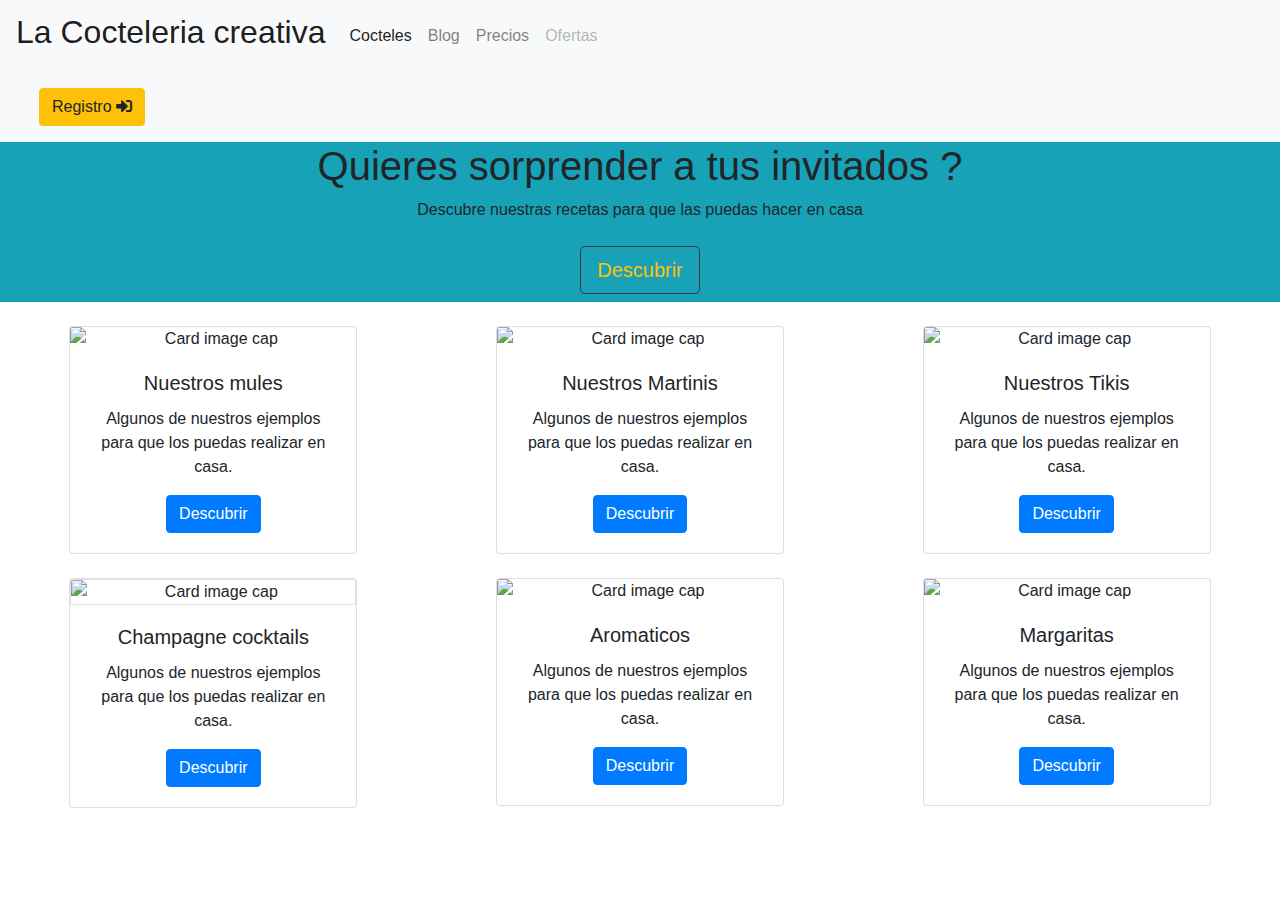
==== index.html @ 440af1de "falta la resp de form" ====
<!DOCTYPE html>
<html lang="en">

<head>
    <meta charset="UTF-8">
    <meta http-equiv="X-UA-Compatible" content="IE=edge">
    <meta name="viewport" content="width=device-width, initial-scale=1.0">
    <title>La Cocteleria en tu casa</title>
    <!-- Font awesome -->
    <link rel="stylesheet" href="https://cdnjs.cloudflare.com/ajax/libs/font-awesome/5.15.3/css/all.min.css">

    <!-- Bootstrap CSS -->
    <link rel="stylesheet" href="https://maxcdn.bootstrapcdn.com/bootstrap/4.0.0/css/bootstrap.min.css"
        integrity="sha384-Gn5384xqQ1aoWXA+058RXPxPg6fy4IWvTNh0E263XmFcJlSAwiGgFAW/dAiS6JXm" crossorigin="anonymous">
<!-- Jquery -->
<script src="https://ajax.googleapis.com/ajax/libs/jquery/3.5.1/jquery.min.js"></script>
<script>

</script>


</head>

<body>
    <header>
    
        <nav class="navbar navbar-expand-lg navbar-light bg-light">
          
            <a class="navbar-brand" href="#">
                <h2>La Cocteleria creativa</h2>
            </a>
            <button class="navbar-toggler" type="button" data-toggle="collapse" data-target="#navbarNavAltMarkup"
                aria-controls="navbarNavAltMarkup" aria-expanded="false" aria-label="Toggle navigation">
                <span class="navbar-toggler-icon"></span>
            </button>
            <div class="collapse navbar-collapse" id="navbarNavAltMarkup">
                <div class="navbar-nav">
                    <a class="nav-item nav-link active" href="#">Cocteles <span class="sr-only">(current)</span></a>
                    <a class="nav-item nav-link" href="#">Blog</a>
                    <a class="nav-item nav-link" href="#">Precios</a>
                    <a class="nav-item nav-link disabled" href="#">Ofertas</a>
                </div>
            </div>
        </nav>
        <nav class="navbar navbar-expand-md navbar-light bg-light d-flex justify-content-end ">
            <div class="col">

                <button class="btn btn-warning m-2 " data-toggle="modal" data-target="#modalForm"> Registro
                    <i class="fas fa-sign-in-alt"></i>
                </button>
                <!-- TODO: corregit donde va el formulario y crear otro log in -->
                <!-- <button class="btn btn-primary m-2 " data-toggle="modal" data-target="#modalLogin">
                    Acceder
                </button> -->
            </div>
                
            
         
            <!-- Modal login -->
            <!-- <div class="modal" tabindex="-1" id="modalLogin">
                <div class="modal-dialog">
                    <div class="modal-content">
                        <div class="modal-header">
                            <h5 class="modal-title">Acceder a la parte de socios</h5>
                            <button type="button" class="btn-close" data-bs-dismiss="modal" aria-label="Close"></button>
                        </div>
                        <div class="modal-body">
                            <p>Modal body text goes here.</p>
                        </div>
                        <div class="modal-footer">
                            <button type="button" class="btn btn-secondary" data-bs-dismiss="modal">Cerrar</button>
                            <button type="button" class="btn btn-primary">Acceder</button>
                        </div>
                    </div>
                </div>
            </div> -->
            <!-- Modal Registro -->
            <div class="modal fade " id="modalForm" role="dialog">
                <div class="modal-dialog">
                    <div class="modal-content">
                        <!-- Modal Header -->
                        <div class="modal-header ">
                            <h4 class="modal-title" id="myModalLabel">Registrarse</h4>
                            <button type="button" class="close" data-dismiss="modal">
                                <span aria-hidden="true">×</span>
                                <span class="sr-only">Close</span>
                            </button>
                        </div>

                        <!-- Modal Body -->
                        <div class="modal-body">
                            <p class="statusMsg"></p>
                            <form class="" method="" action="" id="myFormId"
                                onsubmit="return registerValidate()" name="myForm">
                                <div class="form-row">
                                    <div class="form-group col-md-6">
                                        <label for="inputName">Nombre</label>
                                        <input type="text" name="inputName" class="form-control" id="inputName">
                                        <div class="invalid-feedback" id="errorName"></div>
                                    </div>
                                    <div class="form-group col-md-6">
                                        <label for="inputEmail">Email</label>
                                        <input type="text" name="inputEmail" class="form-control" id="inputEmail">
                                        <div class="invalid-feedback" id="errorEmail"></div>
                                    </div>
                                </div>
                                <div class="form-row">

                                    <div class="form-group col-md-6">
                                        <label for="inputPassword">Contraseña</label>
                                        <input type="password" name="inputPassword" class="form-control"
                                            id="inputPassword">
                                        <div class="invalid-feedback" id="errorPassword"></div>
                                    </div>
                                    <div class="form-group col-md-6">
                                        <label for="inputConPassword">Confirmar Contraseña</label>
                                        <input type="Conpassword" name="inputConPassword" class="form-control"
                                            id="inputConPassword">
                                        <div class="invalid-feedback" id="errorConPassword"></div>
                                    </div>
                                </div>

                                <div class="form-row">
                                    <div class="form-group col-md-4">
                                        <label for="inputProvince">Provincia</label>
                                        <select id="inputProvince" class="form-control">
                                            <option selected value=""></option>
                                            <option>Barcelona</option>
                                            <option>Girona</option>
                                            <option>Tarragona</option>
                                            <option>Lleida</option>
                                        </select>
                                        <div class="invalid-feedback" id="errorProvince"></div>
                                    </div>
                                    <div class="form-group col-md-4">
                                        <label for="inputCity">Ciudad</label>
                                        <input type="text" class="form-control" id="inputCity">
                                        <div class="invalid-feedback" id="errorCity"></div>
                                    </div>
                                    <div class="form-group col-md-4">
                                        <label for="inputZip">Codigo Postal</label>
                                        <input type="text" class="form-control" id="inputZip">
                                        <div class="invalid-feedback" id="errorZip"></div>
                                    </div>
                                </div>
                                <div class="form-group">
                                    <div class="form-check">
                                        <input class="form-check-input" type="checkbox" id="gridCheck">
                                        <label class="form-check-label" for="gridCheck">
                                            He leido y acepto la politica de privacidad
                                        </label>
                                        <div class="invalid-feedback" id="errorCheck"></div>
                                    </div>
                                </div>
                                <!-- <button type="submit" class="btn btn-primary btn-lg w-100  mb-2"
                                    onclick="registerValidate()">Registrarse</button> -->
                            </form>
                        </div>

                        <!-- Modal Footer -->
                        <div class="modal-footer">
                            <button type="submit" class="btn btn-primary btn-lg w-100  mb-2"
                            onclick="registerValidate()" >Registrarse</button>
                        </div>

                    </div>
                </div>
            </div>
        </nav>

    </header>
    <!-- entrada -->
<div class="container-fluid text-center mb-4 bg-info">
    <div class="row ">
        <div class="col">
           <h1 class="">Quieres sorprender a tus invitados ?</h1>
        <p class="Co">Descubre nuestras recetas para que las puedas hacer en casa </p>
        <button class="btn btn-lg btn-outline-warning border-dark m-2">Descubrir</button>  
        </div>
    </div>
</div>
    
    <!-- Cocteles -->
    <div class="container-fluid">
        <div class="row ">
            <div class="col-md-4 text-center mb-4">
                <div class="card m-auto " style="width: 18rem;">
                    <img class="card-img-top border-" src="fotos/mule.jpeg" alt="Card image cap">
                    <div class="card-body">
                      <h5 class="card-title">Nuestros mules</h5>
                      <p class="card-text">Algunos de nuestros ejemplos para que los puedas realizar en casa.</p>
                      <a href="#" class="btn btn-primary">Descubrir</a>
                    </div>
                  </div>
            </div>
            <div class="col-md-4 text-center mb-4">
                <div class="card m-auto " style="width: 18rem;">
                    <img class="card-img-top border-" src="fotos/starmrtii.jpeg" alt="Card image cap">
                    <div class="card-body">
                        <h5 class="card-title">Nuestros Martinis</h5>
                        <p class="card-text">Algunos de nuestros ejemplos para que los puedas realizar en casa.</p>
                        <a href="#" class="btn btn-primary">Descubrir</a>
                    </div>
                </div>
            </div>
            <div class="col-md-4 text-center mb-4">
                <div class="card m-auto " style="width: 18rem;">
                    <img class="card-img-top border-" src="fotos/taikiki.jpeg" alt="Card image cap">
                    <div class="card-body">
                      <h5 class="card-title">Nuestros Tikis</h5>
                      <p class="card-text">Algunos de nuestros ejemplos para que los puedas realizar en casa.</p>
                      <a href="#" class="btn btn-primary">Descubrir</a>
                    </div>
                  </div>
            </div>
            <div class="col-md-4 text-center mb-4">
                <div class="card m-auto " style="width: 18rem;">
                    <img class="card-img-top border" src="fotos/underrock.jpeg" alt="Card image cap">
                    <div class="card-body">
                      <h5 class="card-title">Champagne cocktails</h5>
                      <p class="card-text">Algunos de nuestros ejemplos para que los puedas realizar en casa.</p>
                      <a href="#" class="btn btn-primary">Descubrir</a>
                    </div>
                  </div>
            </div>
            <div class="col-md-4 text-center mb-4">
                <div class="card m-auto " style="width: 18rem;">
                    <img class="card-img-top border-" src="fotos/plata.jpeg" alt="Card image cap">
                    <div class="card-body">
                      <h5 class="card-title">Aromaticos</h5>
                      <p class="card-text">Algunos de nuestros ejemplos para que los puedas realizar en casa.</p>
                      <a href="#" class="btn btn-primary">Descubrir</a>
                    </div>
                  </div>
            </div>
            <div class="col-md-4 text-center mb-4">
                <div class="card m-auto " style="width: 18rem;">
                    <img class="card-img-top border-" src="fotos/oro.jpeg" alt="Card image cap">
                    <div class="card-body">
                      <h5 class="card-title">Margaritas</h5>
                      <p class="card-text">Algunos de nuestros ejemplos para que los puedas realizar en casa.</p>
                      <a href="#" class="btn btn-primary">Descubrir</a>
                    </div>
                  </div>
            </div>
        </div>
       
    </div>
<!-- seccion -->





    <!-- Optional JavaScript -->
    <!-- jQuery first, then Popper.js, then Bootstrap JS -->
    <script src="https://code.jquery.com/jquery-3.4.1.slim.min.js"
        integrity="sha384-J6qa4849blE2+poT4WnyKhv5vZF5SrPo0iEjwBvKU7imGFAV0wwj1yYfoRSJoZ+n" crossorigin="anonymous">
    </script>
    <script src="https://cdn.jsdelivr.net/npm/popper.js@1.16.0/dist/umd/popper.min.js"
        integrity="sha384-Q6E9RHvbIyZFJoft+2mJbHaEWldlvI9IOYy5n3zV9zzTtmI3UksdQRVvoxMfooAo" crossorigin="anonymous">
    </script>
    <script src="https://stackpath.bootstrapcdn.com/bootstrap/4.4.1/js/bootstrap.min.js"
        integrity="sha384-wfSDF2E50Y2D1uUdj0O3uMBJnjuUD4Ih7YwaYd1iqfktj0Uod8GCExl3Og8ifwB6" crossorigin="anonymous">
    </script>

    <script src="scripts.js"></script>
</body>

</html>
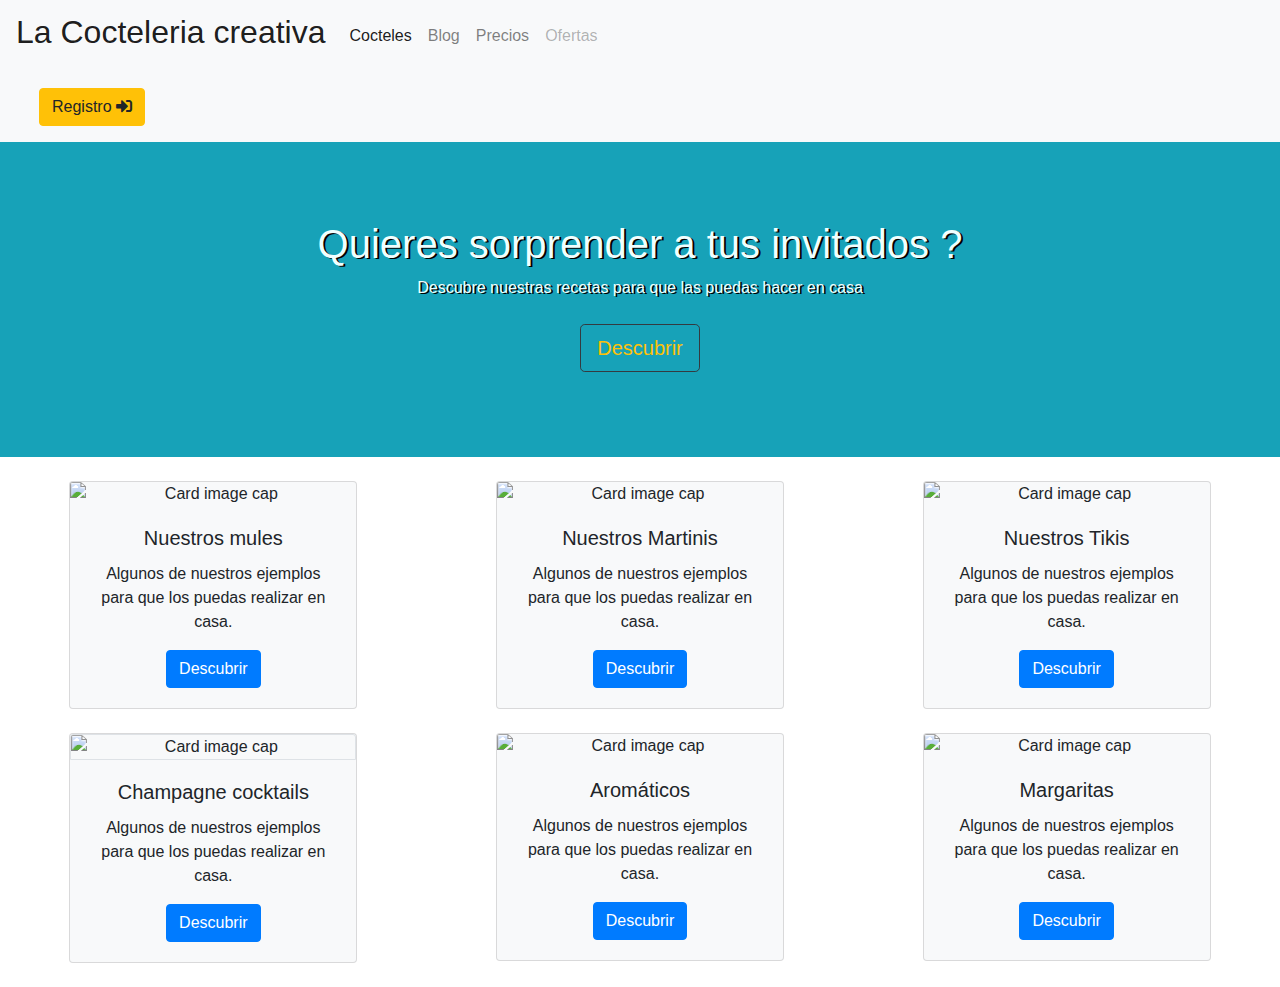
==== commit 127b0521: "forms" ====
--- a/index.html
+++ b/index.html
@@ -9,10 +9,14 @@
     <!-- Font awesome -->
     <link rel="stylesheet" href="https://cdnjs.cloudflare.com/ajax/libs/font-awesome/5.15.3/css/all.min.css">
 
+<!-- css -->
+<link rel="stylesheet" href="styles.css">
     <!-- Bootstrap CSS -->
     <link rel="stylesheet" href="https://maxcdn.bootstrapcdn.com/bootstrap/4.0.0/css/bootstrap.min.css"
         integrity="sha384-Gn5384xqQ1aoWXA+058RXPxPg6fy4IWvTNh0E263XmFcJlSAwiGgFAW/dAiS6JXm" crossorigin="anonymous">
-<!-- Jquery -->
+
+
+        <!-- Jquery -->
 <script src="https://ajax.googleapis.com/ajax/libs/jquery/3.5.1/jquery.min.js"></script>
 <script>
 
@@ -57,23 +61,42 @@
             
          
             <!-- Modal login -->
-            <!-- <div class="modal" tabindex="-1" id="modalLogin">
+            <div class="modal" tabindex="-1" id="modalLogin">
                 <div class="modal-dialog">
                     <div class="modal-content">
                         <div class="modal-header">
                             <h5 class="modal-title">Acceder a la parte de socios</h5>
-                            <button type="button" class="btn-close" data-bs-dismiss="modal" aria-label="Close"></button>
+                            <!-- <button type="button" class="btn-close" data-bs-dismiss="modal" aria-label="Close"></button> -->
+                            <button type="button" class="close" data-dismiss="modal">
+                                <span aria-hidden="true">×</span>
+                                <span class="sr-only">Close</span>
+                            </button>
                         </div>
                         <div class="modal-body">
-                            <p>Modal body text goes here.</p>
+                            <p>Inserte sus datos</p>
+                            <form class="" method="" action="" id="formLogin"
+                                name="formLogin">
+                                <div class="form-row">
+                                    <div class="form-group col-md-6">
+                                        <label for="inputNameLogin">Nombre</label>
+                                        <input type="text" name="inputNameLogin" class="form-control" id="inputNameLogin">
+                                        <div class="invalid-feedback" id="errorNameLogin"></div>
+                                    </div>
+                                    <div class="form-group col-md-6">
+                                        <label for="inputEmailLogin">Email</label>
+                                        <input type="text" name="inputEmailLogin" class="form-control" id="inputEmailLogin">
+                                        <div class="invalid-feedback" id="errorEmailLogin"></div>
+                                    </div>
+                                </div>
+                            </form>
                         </div>
                         <div class="modal-footer">
                             <button type="button" class="btn btn-secondary" data-bs-dismiss="modal">Cerrar</button>
-                            <button type="button" class="btn btn-primary">Acceder</button>
-                        </div>
-                    </div>
-                </div>
-            </div> -->
+                            <button type="button" class="btn btn-primary"data-bs-dismiss="modal" >Acceder</button>
+                        </div>
+                    </div>
+                </div>
+            </div>
             <!-- Modal Registro -->
             <div class="modal fade " id="modalForm" role="dialog">
                 <div class="modal-dialog">
@@ -89,7 +112,7 @@
 
                         <!-- Modal Body -->
                         <div class="modal-body">
-                            <p class="statusMsg"></p>
+                            <!-- <p class="statusMsg"></p> -->
                             <form class="" method="" action="" id="myFormId"
                                 onsubmit="return registerValidate()" name="myForm">
                                 <div class="form-row">
@@ -170,11 +193,11 @@
 
     </header>
     <!-- entrada -->
-<div class="container-fluid text-center mb-4 bg-info">
+<div class="container-fluid text-center mb-4 bg-info portada">
     <div class="row ">
         <div class="col">
            <h1 class="">Quieres sorprender a tus invitados ?</h1>
-        <p class="Co">Descubre nuestras recetas para que las puedas hacer en casa </p>
+        <p class="">Descubre nuestras recetas para que las puedas hacer en casa </p>
         <button class="btn btn-lg btn-outline-warning border-dark m-2">Descubrir</button>  
         </div>
     </div>
@@ -184,7 +207,7 @@
     <div class="container-fluid">
         <div class="row ">
             <div class="col-md-4 text-center mb-4">
-                <div class="card m-auto " style="width: 18rem;">
+                <div class="card m-auto bg-light" style="width: 18rem;">
                     <img class="card-img-top border-" src="fotos/mule.jpeg" alt="Card image cap">
                     <div class="card-body">
                       <h5 class="card-title">Nuestros mules</h5>
@@ -194,7 +217,7 @@
                   </div>
             </div>
             <div class="col-md-4 text-center mb-4">
-                <div class="card m-auto " style="width: 18rem;">
+                <div class="card m-auto  bg-light" style="width: 18rem;">
                     <img class="card-img-top border-" src="fotos/starmrtii.jpeg" alt="Card image cap">
                     <div class="card-body">
                         <h5 class="card-title">Nuestros Martinis</h5>
@@ -204,7 +227,7 @@
                 </div>
             </div>
             <div class="col-md-4 text-center mb-4">
-                <div class="card m-auto " style="width: 18rem;">
+                <div class="card m-auto  bg-light" style="width: 18rem;">
                     <img class="card-img-top border-" src="fotos/taikiki.jpeg" alt="Card image cap">
                     <div class="card-body">
                       <h5 class="card-title">Nuestros Tikis</h5>
@@ -214,7 +237,7 @@
                   </div>
             </div>
             <div class="col-md-4 text-center mb-4">
-                <div class="card m-auto " style="width: 18rem;">
+                <div class="card m-auto  bg-light" style="width: 18rem;">
                     <img class="card-img-top border" src="fotos/underrock.jpeg" alt="Card image cap">
                     <div class="card-body">
                       <h5 class="card-title">Champagne cocktails</h5>
@@ -224,17 +247,17 @@
                   </div>
             </div>
             <div class="col-md-4 text-center mb-4">
-                <div class="card m-auto " style="width: 18rem;">
+                <div class="card m-auto  bg-light" style="width: 18rem;">
                     <img class="card-img-top border-" src="fotos/plata.jpeg" alt="Card image cap">
                     <div class="card-body">
-                      <h5 class="card-title">Aromaticos</h5>
-                      <p class="card-text">Algunos de nuestros ejemplos para que los puedas realizar en casa.</p>
-                      <a href="#" class="btn btn-primary">Descubrir</a>
-                    </div>
-                  </div>
-            </div>
-            <div class="col-md-4 text-center mb-4">
-                <div class="card m-auto " style="width: 18rem;">
+                      <h5 class="card-title">Aromáticos</h5>
+                      <p class="card-text">Algunos de nuestros ejemplos para que los puedas realizar en casa.</p>
+                      <a href="#" class="btn btn-primary">Descubrir</a>
+                    </div>
+                  </div>
+            </div>
+            <div class="col-md-4 text-center mb-4">
+                <div class="card m-auto  bg-light" style="width: 18rem;">
                     <img class="card-img-top border-" src="fotos/oro.jpeg" alt="Card image cap">
                     <div class="card-body">
                       <h5 class="card-title">Margaritas</h5>
@@ -253,6 +276,8 @@
 
 
     <!-- Optional JavaScript -->
+    <script src="scripts.js"></script>
+
     <!-- jQuery first, then Popper.js, then Bootstrap JS -->
     <script src="https://code.jquery.com/jquery-3.4.1.slim.min.js"
         integrity="sha384-J6qa4849blE2+poT4WnyKhv5vZF5SrPo0iEjwBvKU7imGFAV0wwj1yYfoRSJoZ+n" crossorigin="anonymous">
@@ -264,7 +289,6 @@
         integrity="sha384-wfSDF2E50Y2D1uUdj0O3uMBJnjuUD4Ih7YwaYd1iqfktj0Uod8GCExl3Og8ifwB6" crossorigin="anonymous">
     </script>
 
-    <script src="scripts.js"></script>
 </body>
 
 </html>--- a/styles.css
+++ b/styles.css
@@ -0,0 +1,11 @@
+.portada{
+    height:35vh;
+    background: url(fotos/hieoportada.jpg);
+    object-fit: cover;
+    color: azure;
+    text-shadow: 2px 1px black;
+    display: flex;
+    justify-content: center;
+    align-items: center;
+}
+
